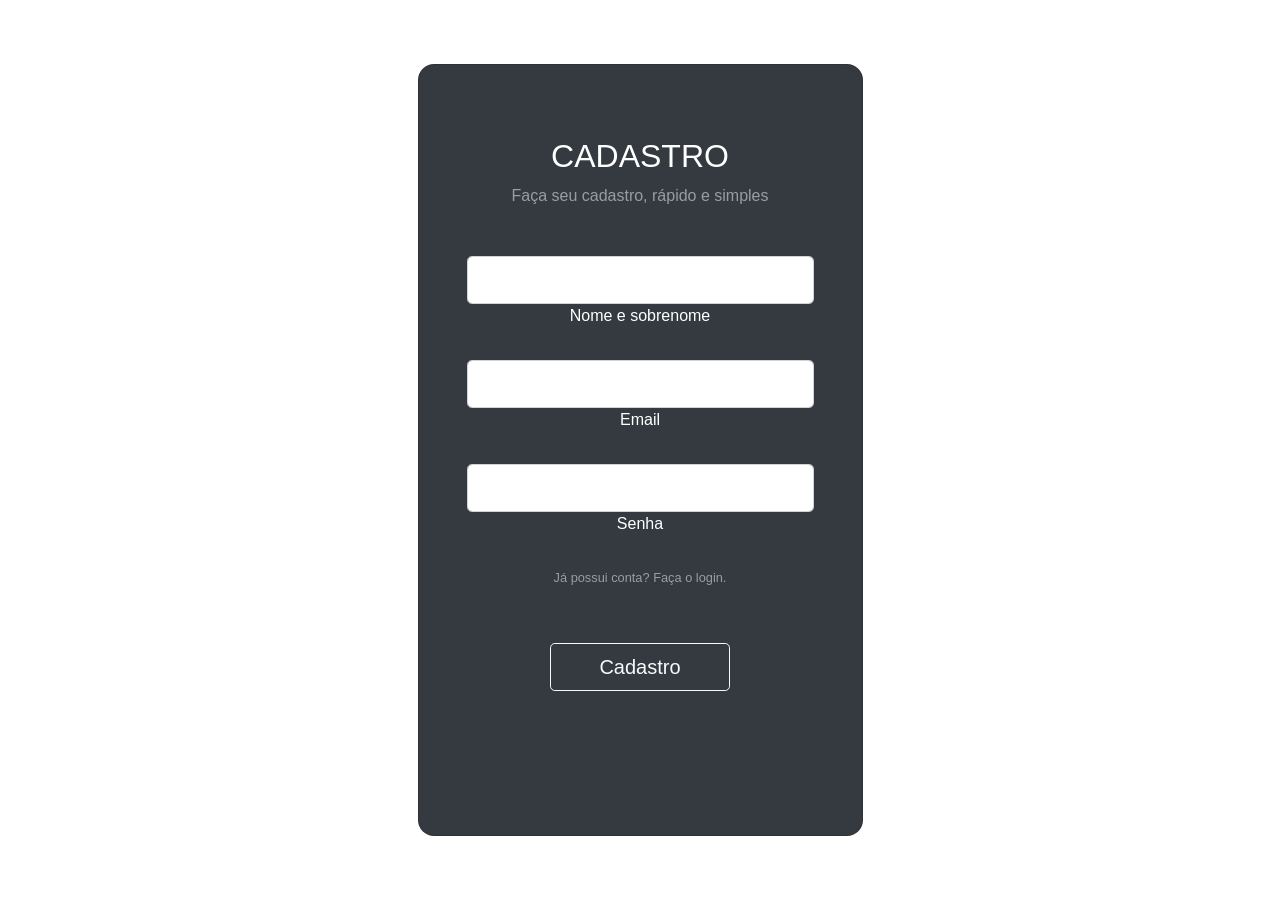
==== cadastro.html @ 64167be8 "edit tela de login e adic. tela de cadastro" ====
<!DOCTYPE html>
<html lang="pt-br">
    <head>
        <meta charset="UTF-8">
        <meta http-equiv="X-UA-Compatible" content="IE=edge">
        <meta name="viewport" content="width=device-width, initial-scale=1.0">
        <title> projeto: rifas </title> 
        <link rel="stylesheet" href="../css/bootstrap.css">
        <link rel="stylesheet" href="https://stackpath.bootstrapcdn.com/bootstrap/4.3.1/css/bootstrap.min.css">
        <link href="https://cdnjs.cloudflare.com/ajax/libs/font-awesome/5.13.0/css/all.min.css" rel="stylesheet">

    </head>

      <body>
     
        <section class="vh-100">
  <div class="container py-5 h-100">
    <div class="row d-flex justify-content-center align-items-center h-100">
      <div class="col-12 col-md-8 col-lg-6 col-xl-5">
        <div class="card bg-dark text-white" style="border-radius: 1rem;">
          <div class="card-body p-5 text-center">

            <div class="mb-md-5 mt-md-4 pb-5">

              <h2 class="fw-bold mb-2 text-uppercase">Cadastro</h2>
              <p class="text-white-50 mb-5">Faça seu cadastro, rápido e simples</p>

                <div class="form-outline form-white mb-4">
                <input type="password" id="name" class="form-control form-control-lg" />
                <label class="form-label" for="name">Nome e sobrenome</label>
              </div>

              <div class="form-outline form-white mb-4">
                <input type="email" id="email" class="form-control form-control-lg" />
                <label class="form-label" for="email">Email</label>
              </div>

              <div class="form-outline form-white mb-4">
                <input type="password" id="senha" class="form-control form-control-lg" />
                <label class="form-label" for="senha">Senha</label>
              </div>
               
              
              

              <p class="small mb-5 pb-lg-2"><a class="text-white-50" href="index.html"> Já possui conta? Faça o login. </a></p>

              <button class="btn btn-outline-light btn-lg px-5" type="submit">Cadastro</button>


            </div>

          </div>
        </div>
      </div>
    </div>
  </div>
</section>
    </body>
</html>
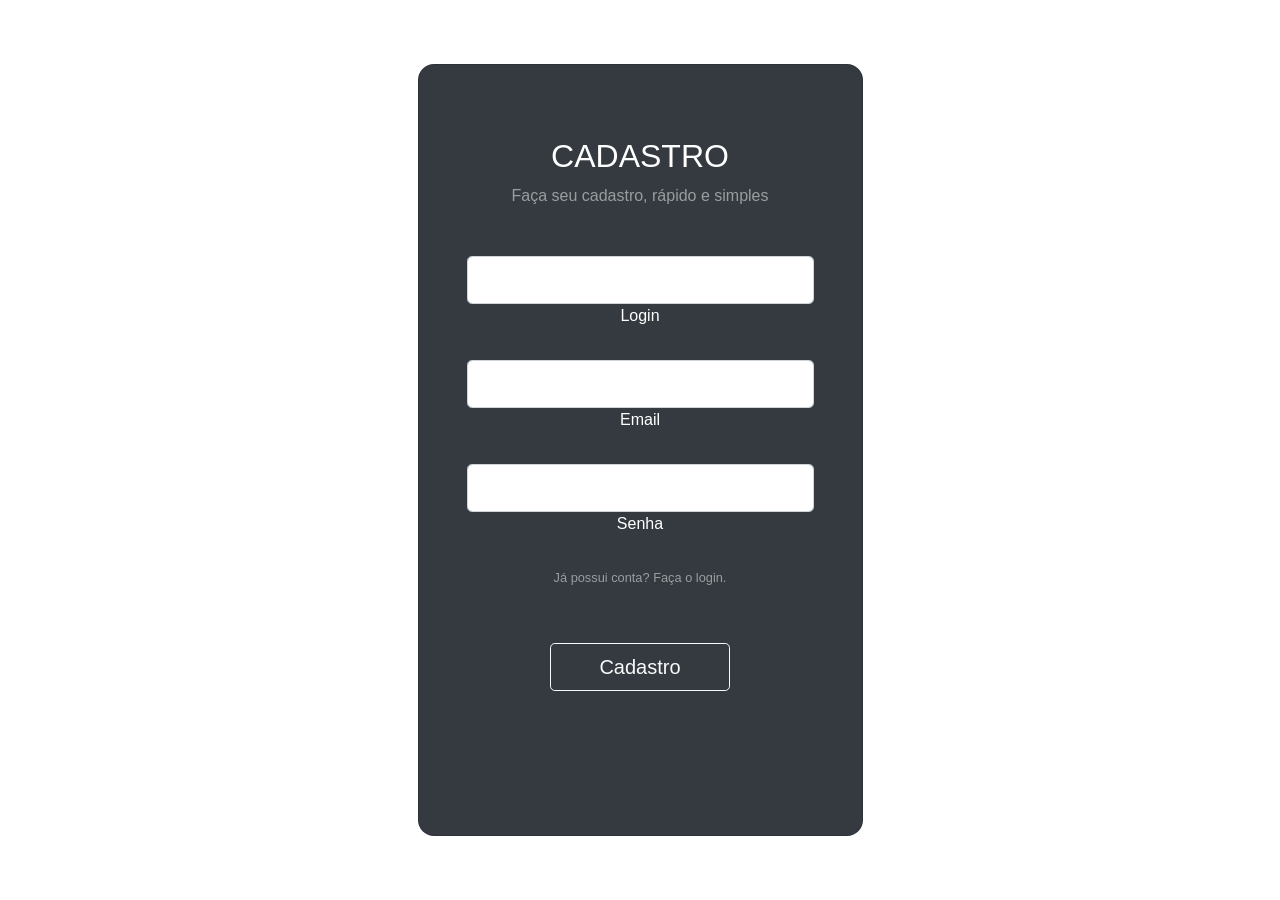
==== commit bc0dc8d3: "ago" ====
--- a/cadastro.html
+++ b/cadastro.html
@@ -27,7 +27,7 @@
 
                 <div class="form-outline form-white mb-4">
                 <input type="password" id="name" class="form-control form-control-lg" />
-                <label class="form-label" for="name">Nome e sobrenome</label>
+                <label class="form-label" for="name">Login</label>
               </div>
 
               <div class="form-outline form-white mb-4">
@@ -55,6 +55,6 @@
       </div>
     </div>
   </div>
-</section>
+</section> 
     </body>
 </html>
